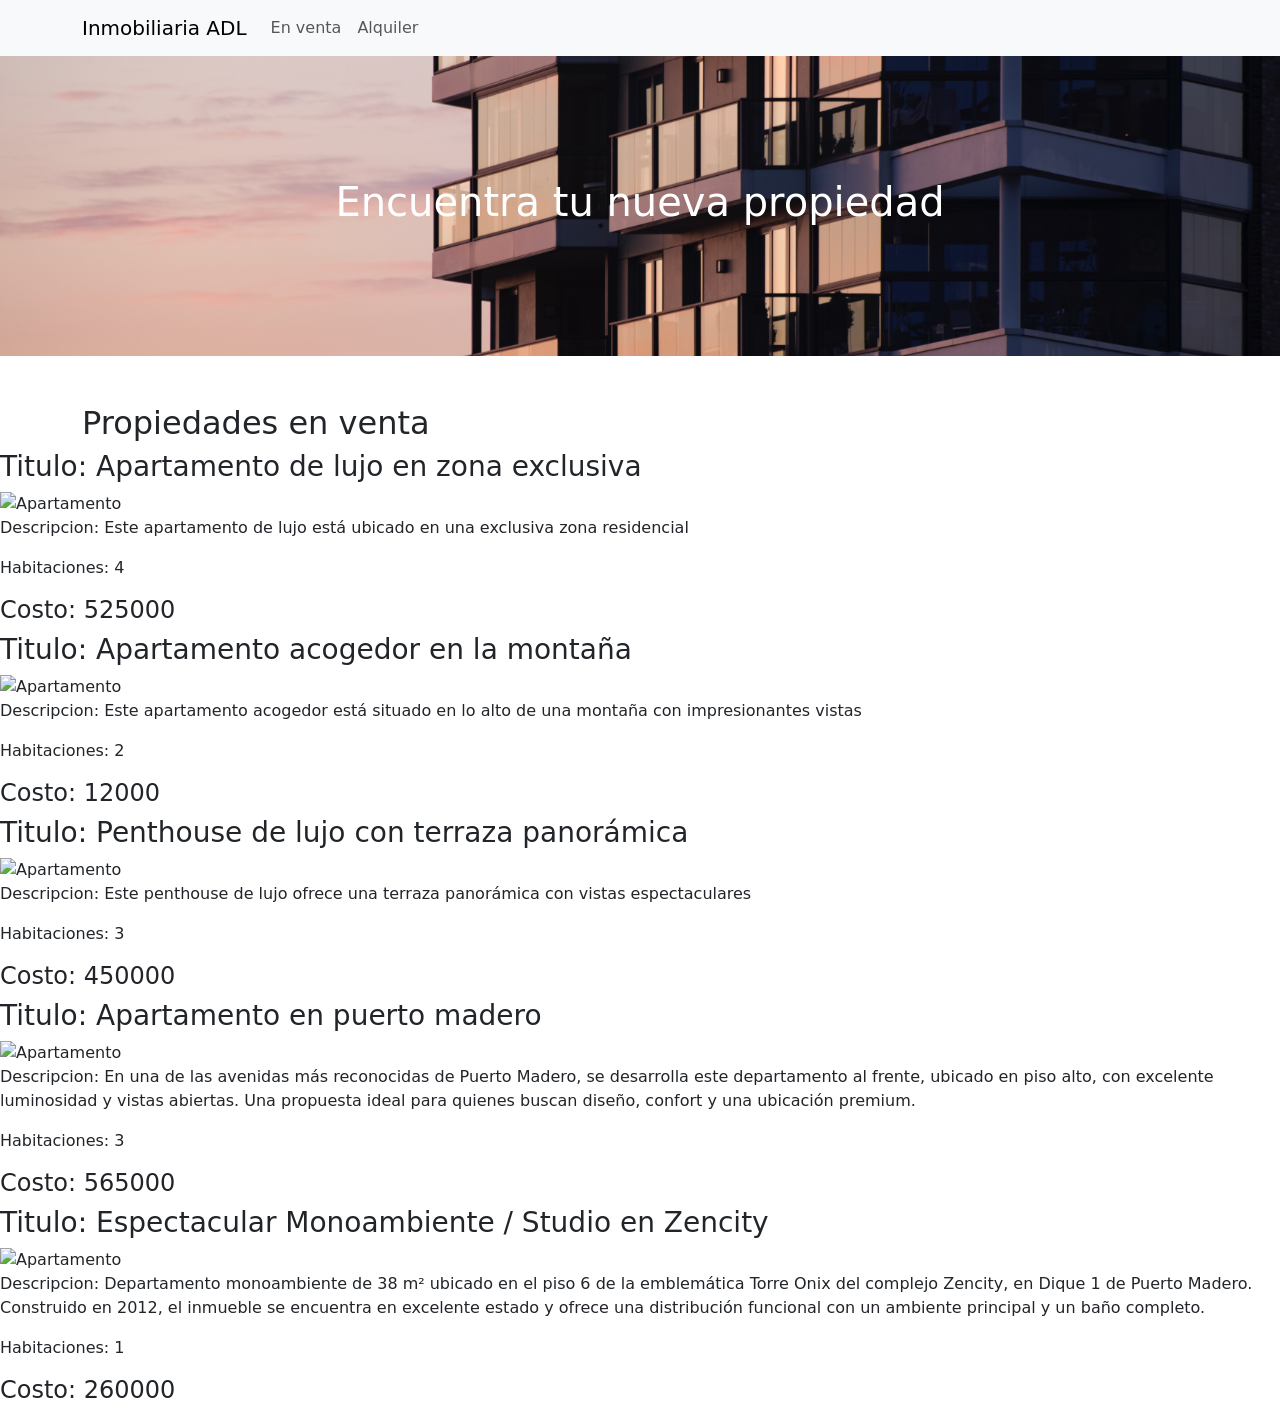
==== assets/paginas/propiedades_venta.html @ 212ccb1c "comenzamos arrays" ====
<!DOCTYPE html>
<html lang="en">

<head>
    <meta charset="UTF-8" />
    <meta name="viewport" content="width=device-width, initial-scale=1.0" />
    <title>Propiedades en ventas</title>
    <!-- CSS -->
    <link rel="stylesheet" href="../css/estilos.css" />
    <!-- Bootstrap CDN -->
    <link href="https://cdn.jsdelivr.net/npm/bootstrap@5.3.1/dist/css/bootstrap.min.css" rel="stylesheet"
        integrity="sha384-4bw+/aepP/YC94hEpVNVgiZdgIC5+VKNBQNGCHeKRQN+PtmoHDEXuppvnDJzQIu9" crossorigin="anonymous" />
</head>

<body>
    <nav class="navbar navbar-expand-lg bg-body-tertiary">
        <div class="container">
            <a class="navbar-brand" href="/index.html">Inmobiliaria ADL</a>
            <button class="navbar-toggler" type="button" data-bs-toggle="collapse" data-bs-target="#navbarTogglerDemo02"
                aria-controls="navbarTogglerDemo02" aria-expanded="false" aria-label="Toggle navigation">
                <span class="navbar-toggler-icon"></span>
            </button>
            <div class="collapse navbar-collapse" id="navbarTogglerDemo02">
                <ul class="navbar-nav me-auto mb-2 mb-lg-0">
                    <!-- <li class="nav-item">
                <a class="nav-link active" aria-current="page" href="#">Home</a>
              </li> -->
                    <li class="nav-item">
                        <a class="nav-link" href="#">En venta</a>
                    </li>
                    <li class="nav-item">
                        <a class="nav-link" href="./propiedades_alquiler.html">Alquiler</a>
                    </li>
                </ul>
            </div>
        </div>
    </nav>
    <main class="container-fluid main-section">
        <h1 class="text-white">Encuentra tu nueva propiedad</h1>
    </main>
    <div class="container mt-5">
        <!-- Propiedades en venta -->
        <section id="venta">
            <h2>Propiedades en venta</h2>
        </section>
    </div>

    <div class="ventas">
    </div>


    <!-- Font awesome -->
    <script src="https://kit.fontawesome.com/f5bdbb41e0.js" crossorigin="anonymous"></script>
    <!-- Bootstrap JS -->
    <script src="https://cdn.jsdelivr.net/npm/bootstrap@5.3.1/dist/js/bootstrap.bundle.min.js"
        integrity="sha384-HwwvtgBNo3bZJJLYd8oVXjrBZt8cqVSpeBNS5n7C8IVInixGAoxmnlMuBnhbgrkm"
        crossorigin="anonymous"></script>
    <!-- Envio a JS -->
    <script type="module" src="../js/propiedades_venta.js"></script>
</body>

</html>
---- assets/css/estilos.css ----
.main-section {
    background-image: url('../img/img-main.jpeg');
    background-size: cover; /* La imagen cubrirá todo el ancho y largo */
    background-position: center;
    height: 300px;
    display: flex;
    align-items: center;
    justify-content: center;
    color: #fff;
    text-align: center;
}

.card {
    height: 100px;
}

.card img{
    height: 250px;
}
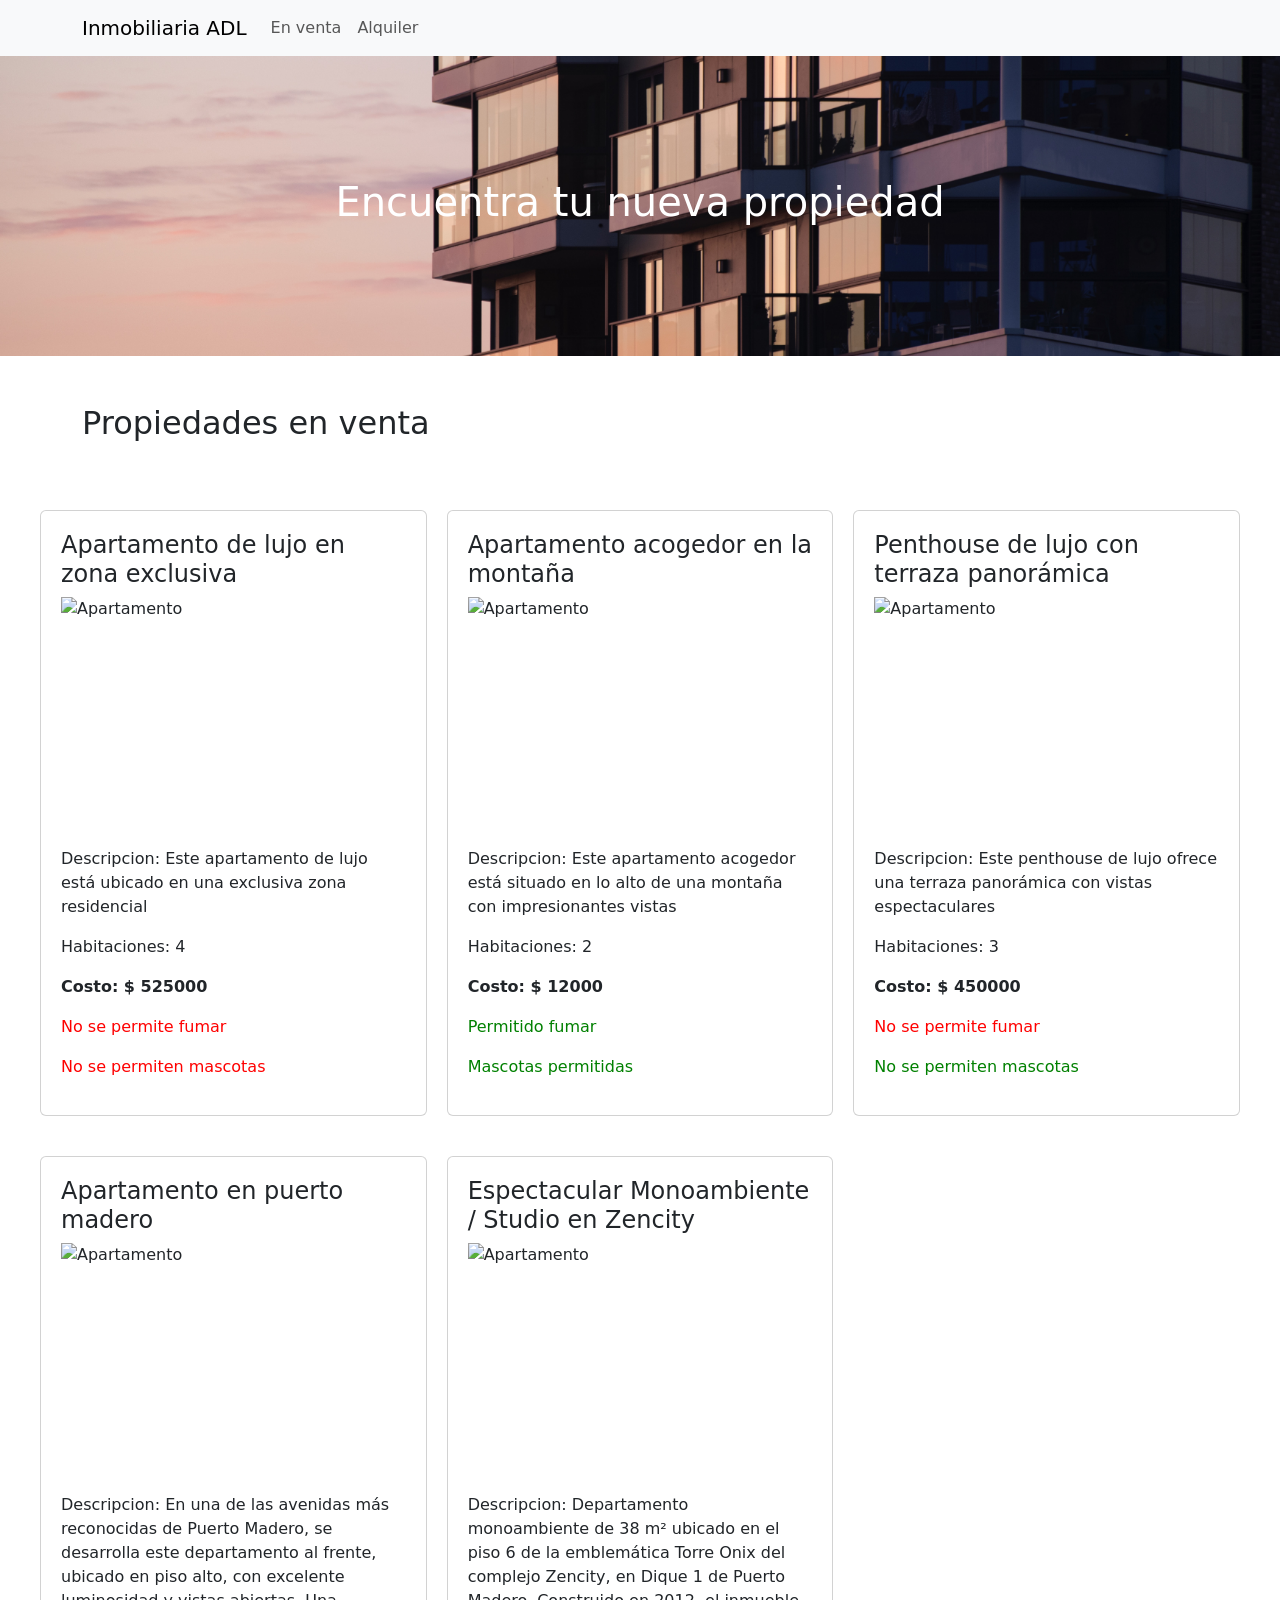
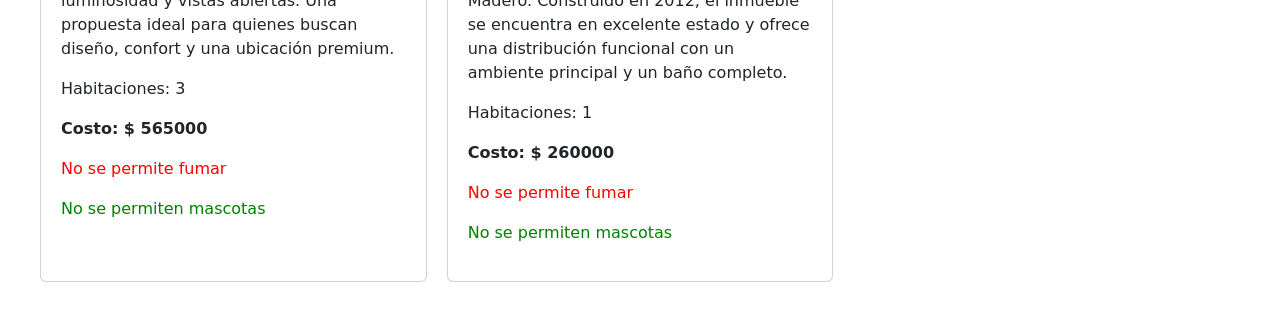
==== commit 36e44b28: "agregamos estilos" ====
--- a/assets/paginas/propiedades_venta.html
+++ b/assets/paginas/propiedades_venta.html
@@ -44,9 +44,8 @@
             <h2>Propiedades en venta</h2>
         </section>
     </div>
-
-    <div class="ventas">
-    </div>
+    
+    <div class="ventas"> </div>
 
 
     <!-- Font awesome -->
--- a/assets/css/estilos.css
+++ b/assets/css/estilos.css
@@ -1,6 +1,7 @@
 .main-section {
     background-image: url('../img/img-main.jpeg');
-    background-size: cover; /* La imagen cubrirá todo el ancho y largo */
+    background-size: cover;
+    /* La imagen cubrirá todo el ancho y largo */
     background-position: center;
     height: 300px;
     display: flex;
@@ -14,6 +15,23 @@
     height: 100px;
 }
 
-.card img{
+.card img {
     height: 250px;
+}
+
+
+
+.ventas, .alquiler, .propiedadesAlquiler, .propiedadesVenta {
+    display: grid;
+    grid-template-columns: repeat(3, 1fr);
+    gap: 20px;
+    padding: 40px;
+}
+
+
+.card {
+    width: 100%;
+    max-width: 400px;
+    padding: 20px;
+    margin-top: 20px;
 }
